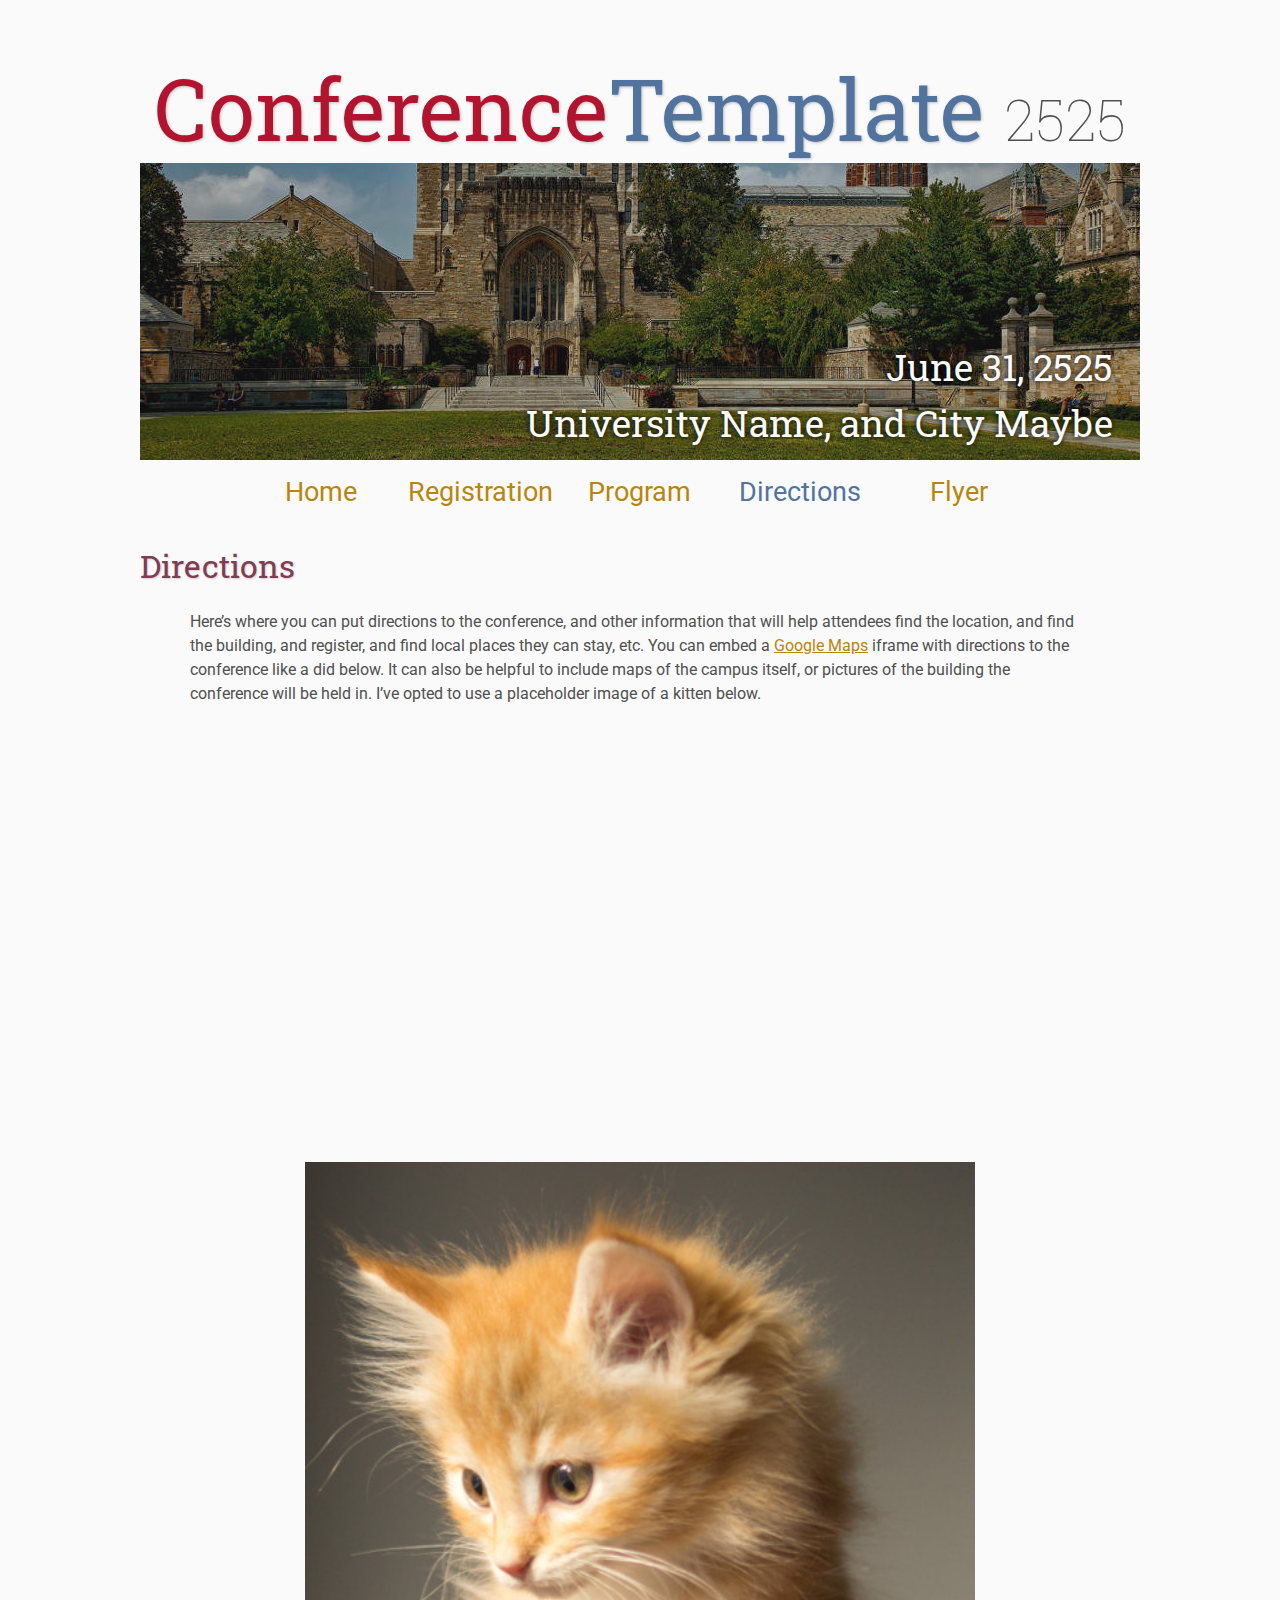
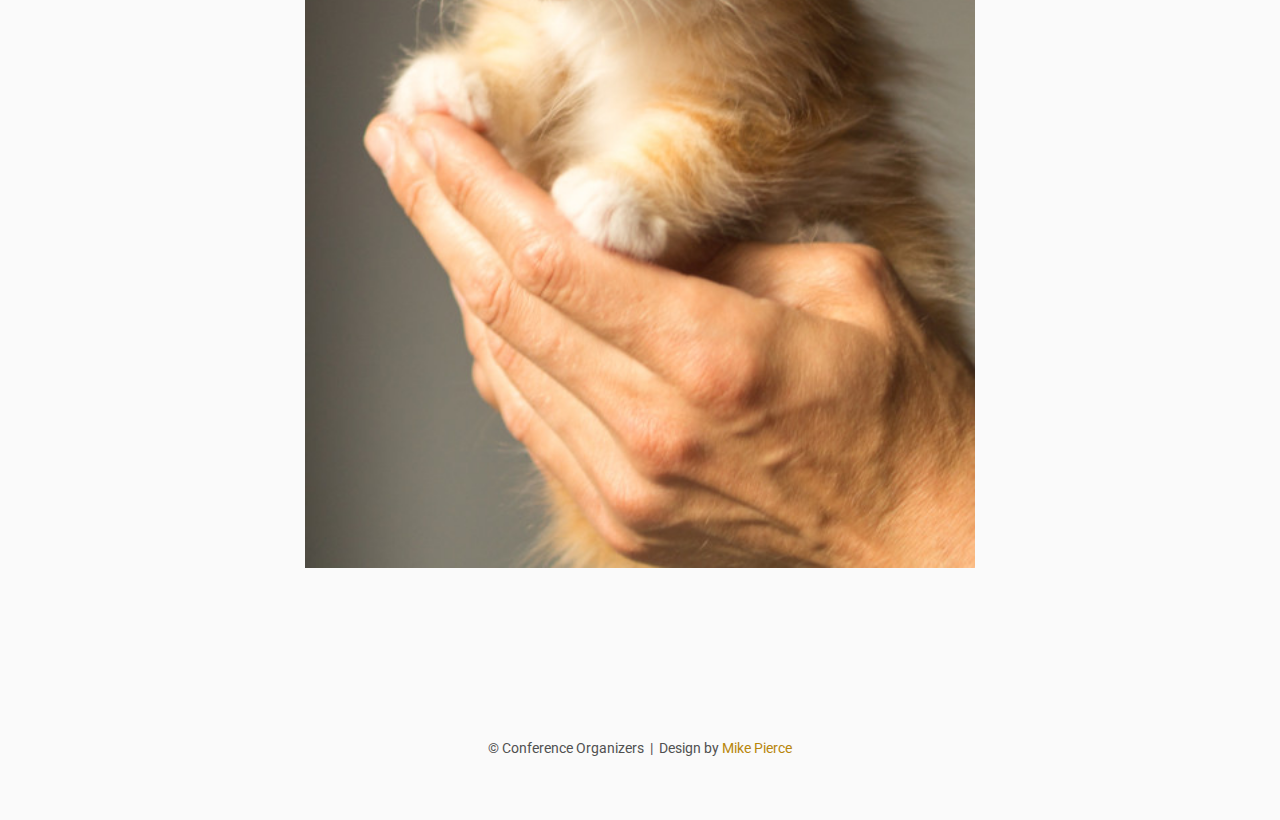
==== directions/index.html @ 5a3a1055 "Initial commit" ====
<!DOCTYPE html>
<html lang='en'>

<head>
    <base href="..">
    <link rel="shortcut icon" type="image/png" href="assets/favicon.png"/>
    <link rel="stylesheet" type="text/css" media="all" href="assets/main.css"/>
    <meta name="description" content="Conference Template">
    <meta name="resource-type" content="document">
    <meta name="distribution" content="global">
    <meta name="KeyWords" content="Conference">
    <title>Directions | Conference Template</title>
</head>

<body>

    <div class="banner">
        <img src="assets/banner.jpg" alt="Conference Template Banner">
        <div class="top-left">
            <span class="title1">Conference</span><span class="title2">Template</span> <span class="year">2525</span>
        </div>
        <div class="bottom-right">
            June 31, 2525 <br> University Name, and City Maybe
        </div>
    </div>

    <table class="navigation">
        <tr>
            <td class="navigation">
                <a title="Conference Home Page" href=".">Home</a>
            </td>
            <td class="navigation">
                <a title="Register for the Conference" href="registration">Registration</a>
            </td>
            <td class="navigation">
                <a title="Conference Program" href="program">Program</a> 
            </td>
            <td class="navigation">
                <a class="current" title="Directions to the Conference" href="directions">Directions</a>
            </td>
            <td class="navigation">
                <a title="Conference Flyer" href="flyer">Flyer</a>
            </td>
        </tr>
    </table>


    <h2>Directions</h2>
    <p>
        Here&rsquo;s where you can put directions to the conference,
        and other information that will help attendees find the location,
        and find the building, and register, and find local places they can stay, etc.
        You can embed a <a href="https://www.google.com/maps">Google Maps</a> iframe
        with directions to the conference like a did below.
        It can also be helpful to include maps of the campus itself,
        or pictures of the building the conference will be held in.
        I&rsquo;ve opted to use a placeholder image of a kitten below.
    </p>

    <iframe class="directions" src="https://www.google.com/maps/embed?pb=!1m18!1m12!1m3!1d134998.56138929052!2d-121.98776790326531!3d37.869213445646146!2m3!1f0!2f0!3f0!3m2!1i1024!2i768!4f13.1!3m3!1m2!1s0x808ff431db2f96d1%3A0x8b99d90a20aa67de!2sMt+Diablo!5e0!3m2!1sen!2sus!4v1561787340910!5m2!1sen!2sus"></iframe>

    <img class="center" src="assets/kitten4.jpg" alt="This is just a kitten right now" id="kitten">

    <footer>
        &copy; Conference Organizers
        &nbsp;|&nbsp; Design by <a href="https://github.com/mikepierce">Mike Pierce</a>
    </footer>

</body>
</html>
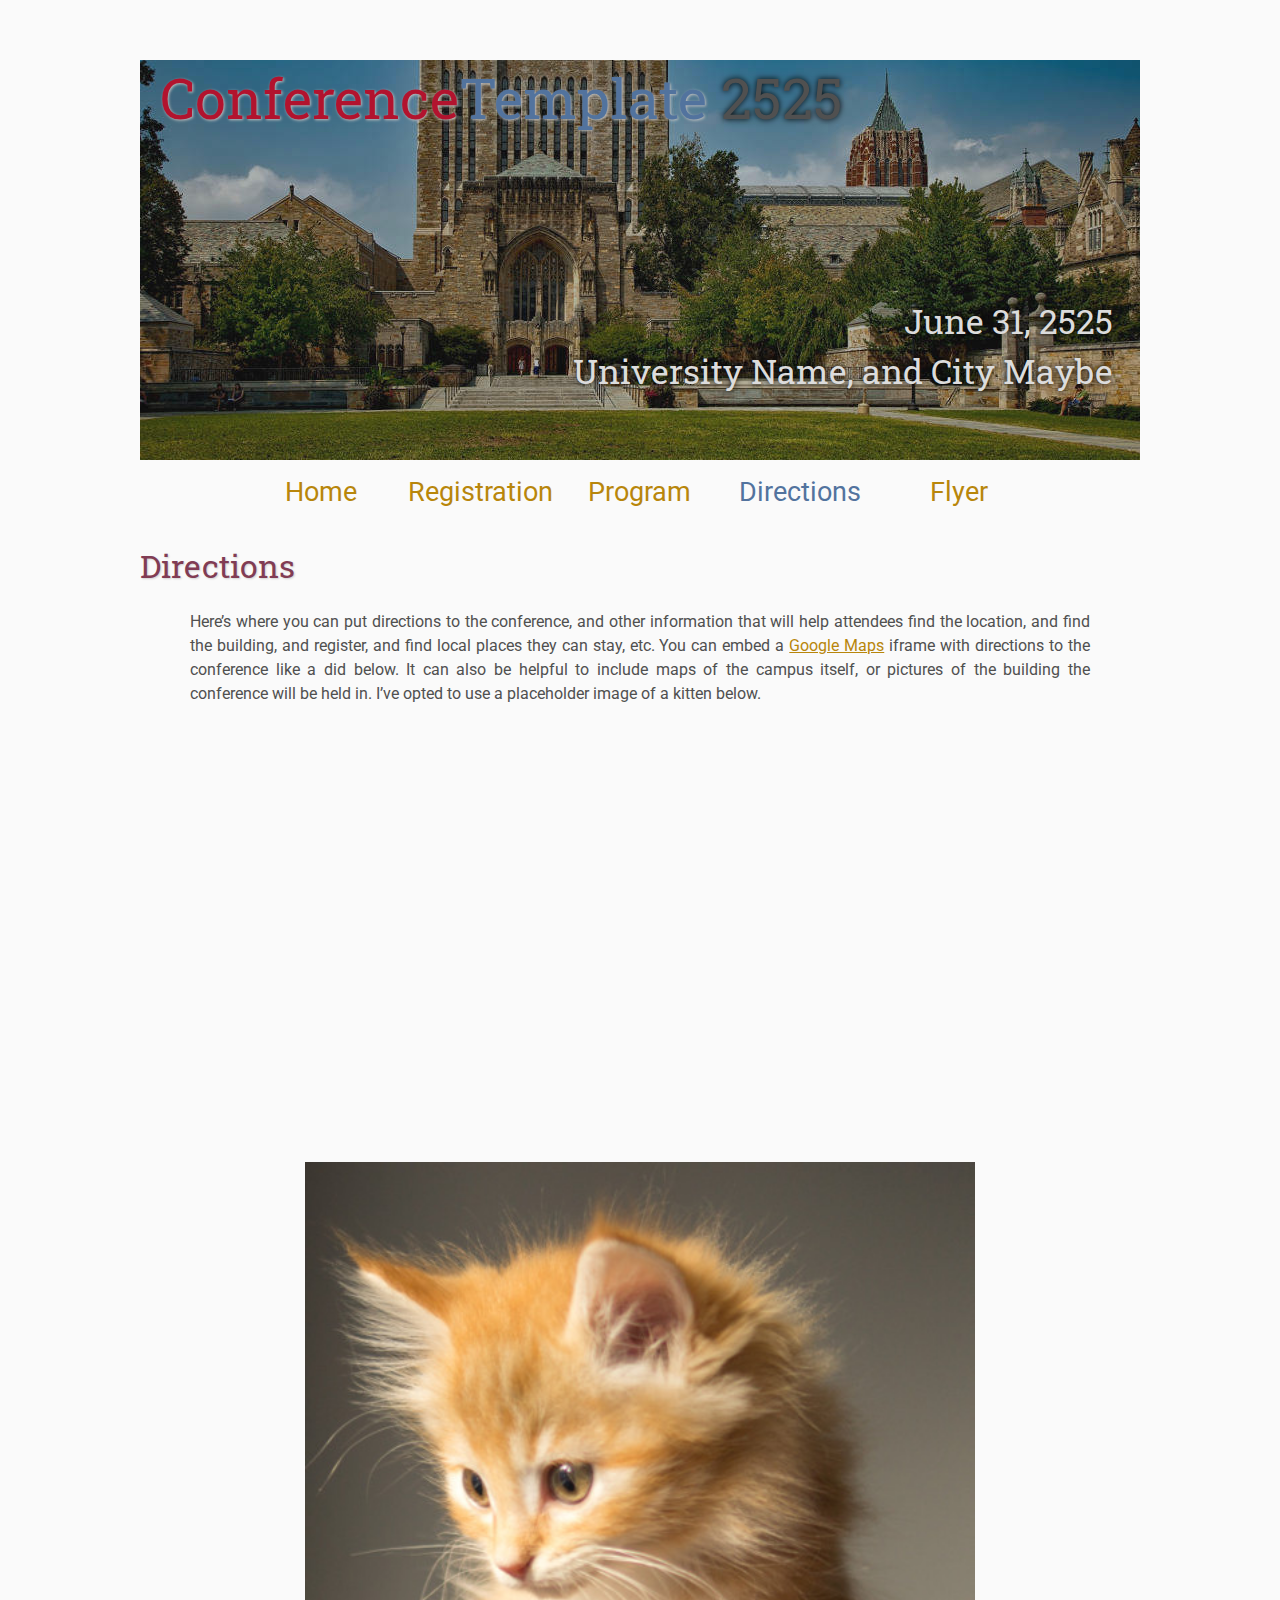
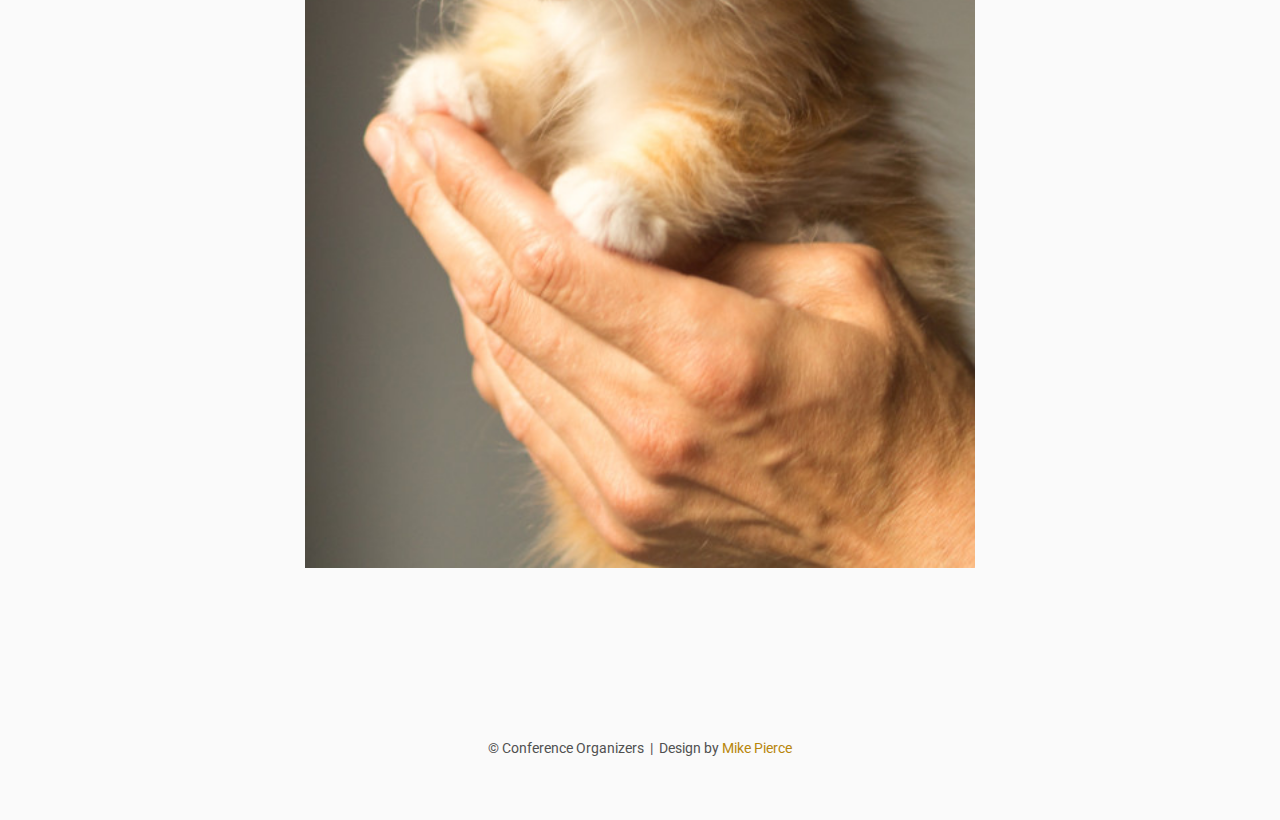
==== commit 04b527bd: "build" ====
--- a/directions/index.html
+++ b/directions/index.html
@@ -1,70 +1,70 @@
-<!DOCTYPE html>
-<html lang='en'>
-
-<head>
-    <base href="..">
-    <link rel="shortcut icon" type="image/png" href="assets/favicon.png"/>
-    <link rel="stylesheet" type="text/css" media="all" href="assets/main.css"/>
-    <meta name="description" content="Conference Template">
-    <meta name="resource-type" content="document">
-    <meta name="distribution" content="global">
-    <meta name="KeyWords" content="Conference">
-    <title>Directions | Conference Template</title>
-</head>
-
-<body>
-
-    <div class="banner">
-        <img src="assets/banner.jpg" alt="Conference Template Banner">
-        <div class="top-left">
-            <span class="title1">Conference</span><span class="title2">Template</span> <span class="year">2525</span>
-        </div>
-        <div class="bottom-right">
-            June 31, 2525 <br> University Name, and City Maybe
-        </div>
-    </div>
-
-    <table class="navigation">
-        <tr>
-            <td class="navigation">
-                <a title="Conference Home Page" href=".">Home</a>
-            </td>
-            <td class="navigation">
-                <a title="Register for the Conference" href="registration">Registration</a>
-            </td>
-            <td class="navigation">
-                <a title="Conference Program" href="program">Program</a> 
-            </td>
-            <td class="navigation">
-                <a class="current" title="Directions to the Conference" href="directions">Directions</a>
-            </td>
-            <td class="navigation">
-                <a title="Conference Flyer" href="flyer">Flyer</a>
-            </td>
-        </tr>
-    </table>
-
-
-    <h2>Directions</h2>
-    <p>
-        Here&rsquo;s where you can put directions to the conference,
-        and other information that will help attendees find the location,
-        and find the building, and register, and find local places they can stay, etc.
-        You can embed a <a href="https://www.google.com/maps">Google Maps</a> iframe
-        with directions to the conference like a did below.
-        It can also be helpful to include maps of the campus itself,
-        or pictures of the building the conference will be held in.
-        I&rsquo;ve opted to use a placeholder image of a kitten below.
-    </p>
-
-    <iframe class="directions" src="https://www.google.com/maps/embed?pb=!1m18!1m12!1m3!1d134998.56138929052!2d-121.98776790326531!3d37.869213445646146!2m3!1f0!2f0!3f0!3m2!1i1024!2i768!4f13.1!3m3!1m2!1s0x808ff431db2f96d1%3A0x8b99d90a20aa67de!2sMt+Diablo!5e0!3m2!1sen!2sus!4v1561787340910!5m2!1sen!2sus"></iframe>
-
-    <img class="center" src="assets/kitten4.jpg" alt="This is just a kitten right now" id="kitten">
-
-    <footer>
-        &copy; Conference Organizers
-        &nbsp;|&nbsp; Design by <a href="https://github.com/mikepierce">Mike Pierce</a>
-    </footer>
-
-</body>
-</html>
+<!DOCTYPE html>
+<html lang='en'>
+
+<head>
+    <base href="..">
+    <link rel="shortcut icon" type="image/png" href="assets/favicon.png"/>
+    <link rel="stylesheet" type="text/css" media="all" href="assets/main.css"/>
+    <meta name="description" content="Conference Template">
+    <meta name="resource-type" content="document">
+    <meta name="distribution" content="global">
+    <meta name="KeyWords" content="Conference">
+    <title>Directions | Conference Template</title>
+</head>
+
+<body>
+
+    <div class="banner">
+        <img src="assets/banner.jpg" alt="Conference Template Banner">
+        <div class="top-left">
+            <span class="title1">Conference</span><span class="title2">Template</span> <span class="year">2525</span>
+        </div>
+        <div class="bottom-right">
+            June 31, 2525 <br> University Name, and City Maybe
+        </div>
+    </div>
+
+    <table class="navigation">
+        <tr>
+            <td class="navigation">
+                <a title="Conference Home Page" href=".">Home</a>
+            </td>
+            <td class="navigation">
+                <a title="Register for the Conference" href="registration">Registration</a>
+            </td>
+            <td class="navigation">
+                <a title="Conference Program" href="program">Program</a> 
+            </td>
+            <td class="navigation">
+                <a class="current" title="Directions to the Conference" href="directions">Directions</a>
+            </td>
+            <td class="navigation">
+                <a title="Conference Flyer" href="flyer">Flyer</a>
+            </td>
+        </tr>
+    </table>
+
+
+    <h2>Directions</h2>
+    <p>
+        Here&rsquo;s where you can put directions to the conference,
+        and other information that will help attendees find the location,
+        and find the building, and register, and find local places they can stay, etc.
+        You can embed a <a href="https://www.google.com/maps">Google Maps</a> iframe
+        with directions to the conference like a did below.
+        It can also be helpful to include maps of the campus itself,
+        or pictures of the building the conference will be held in.
+        I&rsquo;ve opted to use a placeholder image of a kitten below.
+    </p>
+
+    <iframe class="directions" src="https://www.google.com/maps/embed?pb=!1m18!1m12!1m3!1d134998.56138929052!2d-121.98776790326531!3d37.869213445646146!2m3!1f0!2f0!3f0!3m2!1i1024!2i768!4f13.1!3m3!1m2!1s0x808ff431db2f96d1%3A0x8b99d90a20aa67de!2sMt+Diablo!5e0!3m2!1sen!2sus!4v1561787340910!5m2!1sen!2sus"></iframe>
+
+    <img class="center" src="assets/kitten4.jpg" alt="This is just a kitten right now" id="kitten">
+
+    <footer>
+        &copy; Conference Organizers
+        &nbsp;|&nbsp; Design by <a href="https://github.com/mikepierce">Mike Pierce</a>
+    </footer>
+
+</body>
+</html>
